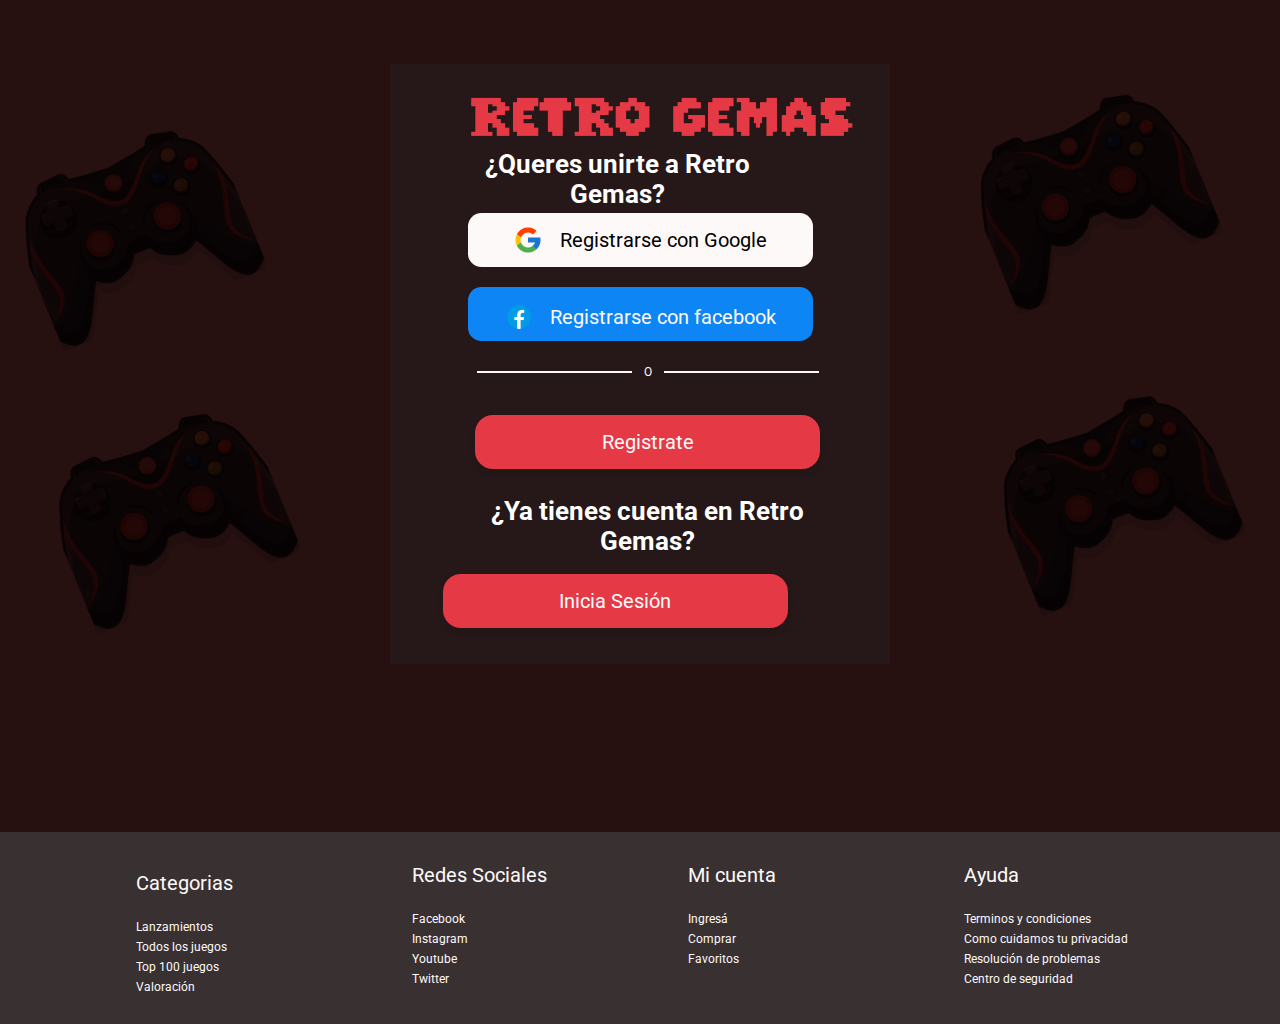
==== TP2/index.html @ 2fa74a76 "old tps to main branch" ====
<!DOCTYPE html>
<html lang="en">
<head>
    <meta charset="UTF-8">
    <meta name="viewport" content="width=device-width, initial-scale=1.0">
    <title>Ingresá</title>
    <link rel="stylesheet" href="css/style.css">
</head>

<body>
    <section class="register">
        <div class="register-container">
            <div class="retrogema-logo">
                <img src="./asset/images/tituloRetrogemas.png" alt="">
            </div>
            <div class="button-register-container">
                <div class="tituloRegister">
                    <div class="login">
                        <h1 class="textoblanco">¿Queres unirte a Retro Gemas?</h1>
                    </div>
                </div>
                <div class="btn-google-face">
                    <div class="btn-google-container">
                        <button type="button"><img src="./asset/icons/google2.png" class="imgIconos"><span
                                class="h4 textonegro"><a href="home.html">Registrarse con Google</a></span></button>
                    </div>
                    <div class="btn-facebook-container">
                        <button type="button"><img src="./asset/icons/facebookIcon2.png" class="imgIconos"><span
                                class="h4 texto"><a href="home.html">Registrarse con facebook</a></span></button>
                    </div>
                </div>
            </div>
            <div class="form-register-container">
                <div class="lineaBtnGoogleFace">
                    <div class="linea2"></div>
                    <p>O</p>
                    <div class="linea2"></div>
                </div>
            </div>

            <div class="form-register-container">
                <div class="login">
                    <div class="btn-registrate-inisesion">
                        <div class="btn-registrate-container">
                            <button type="button"><span class="h4 textonegro"><a
                                        href="registro.html">Registrate</a></span></button>
                        </div>
                        <div class="btn-inisesion-container">
                            <h1 class="textoblanco">¿Ya tienes cuenta en Retro Gemas?</h1>
                            <button type="button"><span class="h4 textonegro"><a href="iniciarSesion.html">Inicia
                                        Sesión</a></span></button>
                        </div>
                    </div>
                </div>
            </div>
        </div>
    </section>

    <footer class="footerhome">
        <div>
            <div class="btnfooter">
                <button type="button">Categorias<img src="imgs/iconos/desplegablehaciaabajo.png"
                        id="footer-btn"></button>
                <ul class="footerulhidden colorblanco">
                    <li>Lanzamientos</li>
                    <li>Todos los juegos</li>
                    <li>Top 100 juegos</li>
                    <li>Valoración</li>
                </ul>
            </div>

        </div>

        <div>
            <button type="button">Redes Sociales <img src="imgs/iconos/desplegablehaciaabajo.png"
                    id="footer-btn"></button>
            <ul class="footerulhidden colorblanco">
                <li>Facebook</li>
                <li>Instagram</li>
                <li>Youtube</li>
                <li>Twitter</li>
            </ul>
        </div>

        <div>
            <button type="button">Mi cuenta <img src="imgs/iconos/desplegablehaciaabajo.png" id="footer-btn"></button>
            <ul class="footerulhidden colorblanco">
                <li>Ingresá</li>
                <li>Comprar</li>
                <li>Favoritos</li>
            </ul>
        </div>

        <div>
            <button type="button">Ayuda <img src="imgs/iconos/desplegablehaciaabajo.png" id="footer-btn"></button>
            <ul class="footerulhidden colorblanco">
                <li>Terminos y condiciones</li>
                <li>Como cuidamos tu privacidad</li>
                <li>Resolución de problemas</li>
                <li>Centro de seguridad</li>
            </ul>
        </div>

    </footer>

    <script src="js/login.js"></script>
</body>
</html>
---- TP2/css/style.css ----
@import url('https://fonts.googleapis.com/css2?family=Poppins:wght@100;400&family=Roboto:wght@100;400&display=swap');

@import url('https://fonts.googleapis.com/css2?family=Poppins:wght@100;400&family=Roboto:wght@100&display=swap');
* {
    box-sizing: border-box;
    padding: 0;
    margin: 0;
    font-family: 'Roboto', sans-serif;
}
body {
    display: flex;
    flex-direction: column;
    width: 100%;  
}
:root {
    /* seccion colores */
    --acento-luz: #E63946;
    --acento: #A12831;
    --acento-oscuro: #271010;
    --prim: #271010;
    --prim-luz1: #261818;
    --prim-luz2: #393131;
    --prim-luz3: #0D85F5;
    --prim-sombra1: #FEF9F9;
    --prim-sombra2:  #374957;
    --prim-sombra3: #746464;
    --blanco: #FEF9F9;
    --blanco-oscuro: #E5F4FF;
    --negro: #23282B;
    --especial: #34D919; 
    --acentonuevo: #6700dd;
    --error: #f50606;
}

/*home*/
button {
    background-color: #E63946;
    display: flex;
    width: 345px;
    height: 54px;
    align-items: center;
    justify-items: center;
}
/* nav responsive */

.primariosombra2{
    background-color: rgba(57, 49, 49, 1);
}

.navhome {
    display: flex;
    justify-content: space-between;
    align-items: center;
    width: 100%;
    height: 3.5em;
}
.logoplaneta {
    width: 80%;
    height: 50%;
}
.hamburguer-menu{
    width: 15%;
}

.hamburguer-menu button{
    margin-left: 1em;
    margin-right: 1em;
    border: 0;
}

#imgburguer {
    width: 1rem;
    height: 1rem;
}
.logoretrogemas{
    width: 80%;
    display: flex;
    align-items: center;
}
.imglogoretrogemas{
    width: 40%;
    display: flex;
    align-items: center;
}

.titulo {
    display: flex;
    align-items: center;
}
.titulo h1{
    margin-left: 0.25em;
    font-size: medium;
}

.iconosnav{
    width: 20%;
    display: flex;
    align-items: center;
    padding-right: 1em;
    padding-left: 0.5em;
}

.buscarnav{
    width: 0%;
    display: flex;
    align-items: center;
    text-align: right;
}

.img-buscar {
    width: 100%;
    display: flex;
    width: 75%;
}

.carritoDesplegado{
    padding: 0.1em;
    width: auto;
    height: auto;
    background-color: var(--prim-sombra3);
    position: absolute;
    
    top: 7.5%;
    display: flex;
    z-index: 3;
    color: var(--negro);

}   

.carritoDesplegado{
    display: none;
}

.carrito button {

    width: 1em;
    height: 1em;
    border: 0;
    justify-content: right;
}


.carrito button img {
    width: 100%;
    
}
.perfil, .carrito{
    width: 50%;
    height: 50%;
    text-align: right;
}

.perfil button{
    width: 1.5em;
    height: 1.5em;
    border-radius: 9em;
    margin-right: 0.8em;
    border: 0;
}
.perfil button img {
    width: 100%;
    border-radius: 50%;
    object-fit:cover;
    display: flex;
    margin-right: 1em;
}

.footerhome{
    display: flex;
    flex-direction: column;
    height: auto;
    background-color: rgba(57, 49, 49, 1);;
    width: auto;
}

.footerhome button {
    text-align: left;
    display: flex;
    align-items: center;
    border: 0;
    width: auto;
    background-color: rgba(57, 49, 49, 1);;
    color: var(--blanco);
    cursor: pointer;
}

/* desplegables footer */
.btnfooter button li{
    font-size: 8px;
    color: var(--blanco);
}
.btnfooter{
    font-size: 8px;
    color: var(--blanco);
}
.footerulhidden {
    display: none;
}
.footerulhidden li a{
    font-size: 8px;
    color: var(--blanco);
    text-decoration: none;
}
.footerhome div ul {
    display: none;
}
.footerhome div ul.show {
    display: block;
    color: var(--blanco);
    font-size: 8px;
    margin-left: 1.5em;
    list-style: none;
}

.footerhome div ul li:hover {
    color: var(--prim);
}

.footerhome div ul li {
    margin-bottom: 0.5em;
    color: var(--blanco);
}




/*cards responsive*/


.tachado {
    text-decoration: line-through;
}

.oferta {
    color: var(--acentonuevo);
}

.btn {
    border-radius: 0.2em;
    justify-content: center;
}
main {
    width:100%;
    height: 100%;
    overflow: hidden; 
    background-color: #261818;
}
.carruselcompleto {
    width: 100%;
    padding: 0.25em;
    height: auto;
    overflow: hidden;
}
.imgcarruselprincipal{
    width: 100%;
    height: 100%;
    position: relative;
}
.carruselscroll {
    width: 100%;
    height: 12em;
}
.imgcardsresponsive {
    margin: 0.25em; 
    width: 5.25em;
    height: 6em;
}
.carrusel {
    display: flex;
    margin-bottom: 1em;
    width: 100%;
    position: relative;
}


.card {
  width: 6em;
  height: 10em;
  margin-left: 1em;
  background-color: #746464;
  box-shadow: 1px 0px 5px var(--prim-sombra3);
  border: 1px solid var(--negro);
  z-index: 1;
  position: relative;
}
.h2 {
    width: auto;
    font-size: 12px;
    margin-left: 1.50em;
    margin-top: 0.50em;
    margin-bottom: 0.50em;
}
.h2 h2 {
    font-size:10px;
}
.h3 {
    font-size: 10px;
}

.precio {
    margin-bottom: 2em;
    margin-right: 0.25em;
}

.otra {
    margin-top: 0;
}

.jugar  {
    width: 2.75em;
}
.jugar img{
    width: 0.75em;
    height: 0.75em;
}

.textobtn {
    font-size: 10px;
}
.añadiralcarro{
    width: 7em;
    margin-top: 0.35em;
}


.añadiralcarro p, .añadiralcarro button {
    margin-left: 0.50em;
    font-size: 8px;
}

.jugar button, .btnañadiralcarro, .btnsacardelcarro {
    border: 0;
    width: 100%;
    background-color: #E63946;
    height: 1.5em; 
}

.sacardelcarro {
    margin-top: 0.7em;
    display: flex;
    align-items: center;
}
.btnsacardelcarro{
    width: 6.8em;
}
.sacardelcarro button{
    font-size: 8px;
}

.hidden {
    display: none;
}
.cardhidden{
    display: none;
}

.jugar button:hover, .añadiralcarro button:hover, .sacardelcarro button:hover {
    background-color: #A12831;
}
/*preguntar*/
.imgincart {
    width: 0.7em;
    height: 0.8em;
    margin: 0 0.25em 0.25em 0.25em;
}

.botoncarrusel {
    width: 2.5em;
    height: 2.5em;
    border-radius: 50%; 
    border: 0;
    position: absolute;
    left: 23.5em;
    bottom: 4.5em;
    z-index: 3;
    box-shadow: 1px 0px 5px var(--prim-sombra3);
}
.botoncarrusel img {
    width: 100%;
    height: 100%;
    border: white;
    border: none;
    margin: 0;
    padding: 0;
    display: inline;
}
.gratis{
    display: flex;
    align-items: center;
    padding: 0.25em;
    color: var(--blanco);
    width: 3em;
    text-align: center;
    height: 1.5em;
    background-color: #374957;
    margin-right: 1em;
}
.gratis p{
    font-size: 8px;
}

.jugargratis {
    display: flex;
    align-items: center;
    justify-content: center;
    margin-top: 0.5em;
}
.jugar p{
   font-size: 8px;
}



/*  Seccion Formulario Registro */
.retrogemas-logo{
    display: flex;
    flex-direction:row;
    size: 20px;
   
}
.retrogemas h1{
    text-align: left;
    color: #E63946;
    font-family: 'SuperPixel';
    src: url("/EntregaFinal/asset/fonts/SuperPixel.ttf") format('ttf');
}
button a {
    text-decoration: none;
    color: var(--blanco);
    font-size: 20px;
}



.btn-google-container img {
    margin-right: 0.5em;
}

.btn-facebook-container img {
    margin-right: 0.5em;
}
.margenregister {
    margin-right: 2.5em;
}


.form-register-container {
    width: 25.65em;
    height: auto;
    display: flex;
    justify-content: center;
    align-items: center;
    flex-direction: column;
    margin-left: 1em;
}

.linea {
    display: inline-block;
    width: 4.06294rem;
    height: 0.0625rem;
    background-color: var(--blanco);
    margin: 1em 0;
}

.registrarse {
    display: inline-block;
    text-align: center;
    font-size: 13px;
    padding-bottom: 0.4em;
    align-items: center;
    text-justify: center;
    
}

.registrarse h1{
    font-style: normal;
    font-weight: normal;
    color: #fff;
    text-justify: center;
   }
.form-register {
    width: 100%;  
    display: flex;
    flex-direction: column;
    align-items: self-start;

}
.form-register label {
    color: var(--blanco);
    width: auto;
    height: 1.3125rem;
}
.lineaingresar {
    display: inline-block;
    width: 6.06294rem;
    height: 0.0625rem;
    background-color: var(--blanco);
    margin: 1em 0;
}

.contraseñaerror {
    margin-top: 0em;
    width: 370px;
    height: 40px;
    border: 1px solid var(--blanco-oscuro);
    border-radius: 0.5rem;
    color: var(--gris);
    outline: 0;
    margin-bottom: 1em;
    padding: 0.7em;
    margin-bottom: 0.8em;
}

.labelflexlogin label {
    margin-bottom: 1em;
}


.errorred {
    color: var(--error);
}


.errorinput {
    border: 1px solid var(--error);
}
.diverrorvisible {
    text-align: center;
    margin-top: 2em;
    height: 1em;
    width: 100%;
    color: var(--error);
}

.diverrorcontra {
    display: none;
}
.diverrorcontravis {
    color: var(--error);
    width: 100%;
    height: 2em;
}

.diverrorcontraflex{
    display: flex;
    align-items: center;
    color: var(--error);
    width: 30em;
    height: 2em;
    font-size: 13px;
}

.labelflex {
    display: flex;
    justify-content: space-between;
    align-items: center;
    width: 100%;
}

.labelflex label {
    width: 100%;
    height: auto;
    font-size: 10px;
}
.labelflex label span {
    width: 10em;
}

.tickvisible {
    display: block;
    width: 1.5em;
   height: 100%;
}
.icoformerrorvis {
    width: 1em;
    height: 1em;
    display: block;
    margin-right: 2em;
}
/* iniciar sesion */

.btn-inisesion-container button a{
color: 000;
}

.btn-registrarse-container{
    margin-left: 3em;
    justify-content: center;
    align-items: center;
    display: flex;
    width: 270px;
    height:54px;
    background-color: var(--acento-luz);
    border-radius: 0.5em;
}

.btn-captcha-container button {
    background-color:white;
    margin-left: 3em;
}

.colorblanco {
    color: var(--blanco);
}
a.colorblanco{
    text-decoration:underline;
}

.btn-registrarse-container button {
    width: 9.9375rem;
    height: 2.8125rem;
    background-color: var(--acento-luz);
    border: 0;
}


.h4 {
    font-size: 10px;
}
.textonegro{
    color: var(--negro);
}

.fb-login-button {
    padding: 2px;
}

.linea-btns-google-face{
    width: 25.875rem;
    height: 0.0625rem;
    background-color: var(--blanco);
   
}

.tienesCuenta {
    width: 100%;
    text-align: center;
}

.tienesCuenta h2, span {
    color: var(--blanco);
    font-family: Roboto;
    font-size: 1.12544rem;
    font-style: normal;
    font-weight: 400;
    line-height: normal;
}

.tienesCuenta span {
    margin-left: 0.4em;
}

.tienesCuenta span a {
    color: var(--prim);
}

.linea3 {
    margin-top: 1em;
    margin-bottom: 1em;
    width: 100%;
    height: 0.0625em;
    background-color: var(--blanco);
}



/* Seccion Juego */

.main-game-container {
    width: 100%;
    height: auto;
    background-color: #271010;  /* Variable: acento v3*/
    background-size: cover;
    display: flex;
    justify-content:space-between;
}

.sub-container {
    width: 99%;
    height: auto;
    background-size: cover;
    display: flex;
    justify-content: center;
    background-color: #271010;  /* Variable: acento v3*/
}

.sub-sub-container {
    width: 95%;
}


.broadcrum {
    display: flex;
    margin-bottom: 0.5em;
    align-items: left;
    flex-direction: column;

}

.broadLink {
    color: var(--blanco);
    text-decoration: none;
}

.broadLink:hover {
    color: var(--prim-luz2);
    cursor: pointer;

}

.TextosBroadcrum {
    display: flex;
    flex-direction: column;
    text-align: left;
    padding-top: 10px;
    padding-bottom: 10px;
    
}

.logoH1 {
    display: flex;
    align-items: center;
}

.TextosBroadcrum h1 {
    font-family: Roboto;
    font-size: 2em;
    font-style: normal;
    font-weight: 400;
    line-height: normal;
    margin-left: 0.25em;
}

.TextosBroadcrum h3 {
    font-family: Roboto;
    font-size: 0.9rem;
    font-style: bold;
    font-weight: 500;
    line-height: normal;
}

.TextosBroadcrum p {
    font-family: Roboto;
    font-size: 0.9rem;
    font-style: bold;
    font-weight: 500;
    line-height: normal;
}

.LogoBroadcrum img {
    margin-left: 10px;
    margin-top: 10px;
    margin-right: 10px;
    width: 4rem;
    height: 4rem;
    border: 1px solid white;
}

.linegameone {
    height: 0.04em;
    background-color: var(--blanco);
}

.game-container {
    margin-top: 0.7em;
    position: relative;
    display: flex;
    justify-content: space-between;
}

li:hover {
    color: var(--prim);
}

.cerrarSesion {
    color: var(--prim);
}

.juegoColocado {
    width: 60%;
    height: 350px;
    display: flex;
    padding-bottom: 10px;
}
.publicidad{
    width: 30%;
    height: 350px;
    display: flex;
    padding-bottom: 10px;
}

.publicidad-img{
    width: 100%;
    height: 100%;
    object-fit: fill;
}

.game-container img {
    width: 100%;
    height: 100%;
    object-fit: fill;
}

.info-game {
    margin-top: 10px;
    height: auto;
    display: flex;
    justify-content: left;
    margin-bottom: 2em;
    width: 100%;
    background-color: #271010;
}

.deQueTrata {
    text-align: left;
    width: 95%;
}

.descripcion {
    padding-top: 10px;
}

.descripcion ol {
    list-style-position: inside;
    display: inline-block;
    width: 100%;
    font-size: 12px;
    font-style: normal;
    font-weight: 400;
    line-height: normal;
    text-align: left;
    color: white;
}

.deQueTrata h3 {
    font-family: Roboto;
    font-size: 8px;
    font-style: normal;
    line-height: normal;
    color: white;
}

.deQueTrata .imgsGame {
    display: flex;
    margin-top: 10px;
    width: 100%;
    justify-content: space-between;

}






.MomentosIncreibles {
    display: flex;
    flex-direction: column;
    width: 100%;
    align-items: center;
    padding-left: 10%;
}

.videos {
    width: 100%;
    margin-top: 20px;
    display: flex;
    justify-content: space-between;
}

.videos video {
    width: 45%;
    height: 10em;
    object-fit:cover;
}

.imgsGame {
    width: 100%;
    margin-top: 1em;
    display: flex;
    justify-content: space-between;
}

.imgsGame img {
    width: 45%;
    height: 10em;
    object-fit: fill;
}

.imgsRedes {
    width: 100%;
    margin-top: 1em;
    display: flex;
}

.imgsRedes img {
    width: 30%;
    height: 3em;   
}

.links {
    font-size: 1.6em;
    font-style: normal;
    font-weight: 400;
    line-height: normal;
    color: var(--blanco);
    list-style: none;
    text-align: left;
   
}

.listaLinks {
    width: 100%;
}
.listaLinks li a {
    font-size: 12px;
    text-decoration: none;
    color: var(--blanco);
}


.community-section {
    height: 65em;
}

.lineacomentarios {
    width: 100%;
    height: 0.2em;
    background-color: var(--blanco);
}

.ult-coment-titulo {
    width: 100%;
    display: flex;
    justify-content:left;
}

.ult-coment-titulo h2 {
    font-size: 1.6em;
    font-style: normal;
    font-weight: 400;
    line-height: normal;
    color: var(--blanco);
    
}

.tituloComentarios {
    display: flex;
    width: auto;
    justify-content: space-between;
    align-items: center;
    padding-top: 4%;
}

.dejaTuComentario {
    display: flex;
    justify-content:space-between;
    margin-top: 2.5em;
    width: 100%;
}

.tituloLogoInput {
    display: flex;
    flex-direction: column;
    color: var(--blanco);

}

.tituloLogoAstronauta {
    display: flex;
    justify-content: center;
    height: 3em;
    align-items: center;
    margin-top: 1em;
}

.tituloLogoAstronauta h2 {
    font-size: 1.625em;
    padding-left: 0.2em;
    font-style: normal;
    font-weight: 400;
    line-height: normal;
}


.tituloLogoAstronauta img {
    width: 1.96581rem;
    height: 2rem;
    
}

.ponerReseña {
    
    width: 50%;
    display: flex;
    flex-direction: column;
    height: auto;
    margin-bottom: 2em;
}

.inputReseña {
    margin-top: 0.5em;
    display: flex;
    flex-direction: column;
}

.inputReseña input {
    width: 100%;
    height: 13.5em;
    background-color: var(--prim-sombra3);
    border-radius: 0.3125rem;
    border: var(--blanco) solid 0.075em;
}

.calificarJuego {
    display: flex;
    margin-top: 0.5em;
    justify-content: left;
    align-items: center;
}

.calificarJuego p {
    font-size: 1.625em;
    margin-right: 0.5em;
}

.estrellas {
    width: 9.70063rem;
    height: 1.48313rem;
    display: flex;
    align-items: flex-end;
}

.estrellas img {
    width: 1.48288rem;
    height: 1.5rem;
    margin-right: 0.4em;
}

.btn-comment {
    display: flex;
    justify-content:right;
    margin-top: 0.5em;
    margin-bottom: 2.1em;
    padding-right: 2%;
}

.btn-comment button {
    width: 7.33481rem;
    height: 2.8125rem;
    border-radius: 0.375em;
    background-color: rgba(116, 100, 100, 1);
    color: var(--blanco, #F5FBFF);
    text-align: center;
    font-family: Roboto;
    font-size: 1rem;
    font-style: normal;
    font-weight: 400;
    line-height: normal;
    letter-spacing: 0.03rem;
    border: 0;
}

.reseñas {
    display: flex;
    flex-direction: column;
    width: 100%;
    align-items: center;
}

.reseña {
    width: 100%;
    height: 8.89863rem;
    background-color: rgba(116, 100, 100, 1);
    margin-top: 1em;
    display: flex;
    flex-direction: column;
    border-radius: 0.5em;
    color: var(--blanco);
    border: var(--blanco) solid 0.2em;
}

.inputReseña {
    width: 100%;
    height: 12rem;
    background-color: rgba(57, 49, 49, 1);
    margin-top: 1em;
    display: flex;
    flex-direction: column;
    border-radius: 0.5em;
    color: var(--blanco);
    border: var(--blanco) solid 0.2em;
}

.reseñaInterna {
    display: flex;
    justify-content: space-between;
}

.imgUser {
    width: 20%;
    padding-left: 2%;
    padding-top: 2%;
    padding-right: 2%;
    display: flex;
}

.textoReseña {
    width: 80%;
    display: flex;
    flex-direction: column;
    padding-right: 2%;

}

.imgUser img {
    width: 6em;
    height: 6em;
    border-radius: 50%;
    
    object-fit:cover;
    border: var(--blanco) solid 0.2em;
}

.cj1Reseña {
    width: 100%;
    display: flex;
    justify-content: space-between;
    align-items: center;
    margin-top: 1em;
}

.cj1Reseña img {
    width: 2.93394em;
    height: 2.5em;
    
    
} 

.username {
    font-family: Roboto;
    font-style: normal;
    font-weight: 700;
    line-height: normal;
    color: white;

}

.fecha {
     font-family: Roboto;
    font-size: 1.42106rem;
    font-style: normal;
    font-weight: 400;
    line-height: normal;
    letter-spacing: 0.04263rem;
}

.estrReseña {
    width: 9.70063em;
    height: 1.5em;
}

.estrReseña img {
    width: 9.70063rem;
    height: 1.5rem;
}

.cj2Reseña {
    margin-top: 1em;
    width: 100%;
    height: 3.52238rem;
    font-family: Roboto;
    font-size: 1rem;
    font-style: normal;
    font-weight: 400;
    line-height: normal;
    text-align: left;
    display: flex;
    justify-content: center;
}

.cj2Reseña p {
    width: 38em;
}

.inputReseña .cj2Reseña p {
    background-color: rgba(116, 100, 100, 1);
    border-radius: 0.5em;
    padding: 2%;
}


/* Menus compartir y ayuda desplegables */

.btn-help button {
    background: #141515;
    border: 0;
    color: var(--acento-luz);
    cursor: pointer;
    width: 100%;
    height: 100%;
    border-radius: 0.377em;
    z-index: 200;
    border: 1px solid var(--acento-luz);
}

.btn-help button.show {
    width: 3.3125rem;
    height: 1.1875rem;
    margin-right: 2.5em;
    margin-top: 2em;
    font-size: medium;
}

.btn-help {
    position: absolute;
    width: 6.375rem;
    height: 2.1875rem;
    border: 0.12em solid var(--acento-luz);
    border-radius: 0.377em;
    background: #141515;
    display: flex;
    align-items: center;
    justify-content: center;
}

/* boton jugar desplegado */

.btn-jugar-desplegado {
    display: none;
}

.btn-jugar-desplegado.show {
    position: absolute;
    width: 25.5em;
    height: 3.75em;
    border: 0.12em solid var(--acento-luz);
    border-radius: 0.377em;
    background: #141515;
    display: flex;
    align-items: center;
    justify-content: center;
    z-index: 3;
    top: 0em;
    color: var(--blanco);
}

.btn-jugar-desplegado.show p:first-child {
    margin-top: 0.5em;
}

.btn-jugar-desplegado.show p {
    width: 100%;
    margin-bottom: 0.5em;
    margin-right: 2em;
    font-size: medium;
}

.imgsHelp {
    margin-right: 1em;
    margin-left: 3.5em;
    display: flex;
    justify-content: center;
    flex-direction: column;
}

.mouse {
    width: 2.1875em;
    height: 2em;
    margin-left: 0.3em;
}

.mouse img {
    width: 100%;
}

.flechas {
    width: 1.5rem;
    height: 1.625rem;
    display: flex;
}

.flechas img {
    width: 100%;
}


/* boton comparti desplegable */


.btn-comp.show {
    font-size: 1.25rem;
    width: 2.375rem;
    height: 0.1875rem;
    margin-top: 0.7em;
    margin-left: 3em;
}

.btn-compartir {
    position: absolute;
    width: 6.375rem;
    height: 2.1875rem;
    text-align: left;
    margin-left: 88.3%;
}


.btn-compartir button {
    width: 6.375rem;
    height: 2.1875rem;
    border-radius: 0.377em;
    background-color: var(--prim-sombra3);
    color: var(--blanco);
    text-align: center;
    display: flex;
    justify-content: center;
    align-items: center;
    border: 0;
    margin-left: 2em;
    position: absolute;
    z-index: 200;
}

.btn-compartir button div {
    width: 10.65138em;
    height: 4.6875em;
    display: flex;
    justify-content: space-between;
    align-items: center;
    padding: 0 1em;
}

.btn-compartir button img {
    width: 1em;
    height: 1em;
    display: flex;
    margin-right: 0.25em;
}

.btn-compartir button div p { 
    padding-left: 0.2em;
    font-family: Roboto;
    font-size: 1em;
    font-style: normal;
    font-weight: 400;
    line-height: normal;
} 


/* desplegado compartir */

.btn-compartir-desplegado {
    position: absolute;
    width: 28.6875rem;
    height: 5.5rem;
    background-color: var(--prim-sombra3);
    margin-left: 58%;
    display: none;
    align-items: center;
    justify-content: space-evenly;
    border-radius: 0.377em;
}

.btn-compartir-desplegado.show {
    display: flex;
}


.btn-compartir-desplegado button {
    display: flex;
    width: 6.3125rem;
    height: 2.75rem;
    justify-content: space-evenly;
    align-items: center;
    border: 0;
    border-radius: 1.1875rem;
    margin-top: 2em;
}

.btn-compartir-desplegado button img {
    width: 1.1875rem;
    height: 1.07319rem;
}


.wsp {
    background-color: var(--acento-luz);
    color: var(--blanco);
}

.google {
    background-color: var(--blanco);
}

.gmail {
    background-color: #000;
    color: var(--blanco);
}

.facebook {
    background-color: var(--prim);
    color: var(--blanco);
}

/* loader */

.all {
    visibility: hidden;
}

.all.show {
    visibility: visible;
}

#percentage {
    display: flex;
    color: var(--blanco);
    font-size: 24px;
    margin-top: 10px;
    justify-content: center;
}

.loader {
    position: fixed;
    top: 0;
    left: 0;
    width: 100%;
    height: 100%;
    display: flex;
    flex-direction: column;
    justify-content: center;
    align-items: center;
    background-color: #271010; /* Asegúrate de que el color cubra toda la pantalla */
    transition: visibility 5s;
    z-index: 1000; /* Asegura que esté encima de otros elementos */
}

.loader-hidden {
    visibility: hidden;
}

.progress-bar-container {
    position: relative;
    width: 500px;
    height: 40px;
    background-color: var(--acento);
    overflow: hidden;
    margin-top: 1em;
}

.progress-bar {
    width: 0; /* Comienza desde 0% */
    height: 100%;
    background-color: var(--acento-luz);
    transition: width 0.1s ease;
    transform-origin: left; /* Asegura que la animación comience desde la izquierda */
}

/* DESPLEGABLES */

/* PERFIL */

.perfilDesplegado, .carritoDesplegado, .hamburguer-menu-desplegado {
    display: none;
}

.perfilDesplegado.show, .carritoDesplegado.show, .hamburguer-menu-desplegado.show {
      padding: 0.1em;
      width: auto;
      height: auto;
      background-color: rgba(57, 49, 49, 1);
      position: absolute;
      top: 3.5rem;
      display: flex;
      z-index: 3;
      color: var(--blanco);
}

.perfilDesplegado.show {
    right: 0;
} 


.carritoDesplegado.show {

    /* left: 15.8em; */
    right: 8%;
} 


.hamburguer-menu-desplegado.show {
    left: 0;
}



.perfilDesplegado.show ul, .carritoDesplegado.show ul, .hamburguer-menu-desplegado.show ul {
    font-size: 8px;
    padding-top: 0.6em;
    padding-bottom: 0.6em;
    padding-left: 0.5em;
    list-style: none;
}

.perfilDesplegado.show li, .carritoDesplegado.show li , .hamburguer-menu-desplegado.show li {
    text-decoration: none;
    color: var(--blanco);
    padding-top: 0.6em;
    padding-bottom: 0.6em;
}
.perfilDesplegado.show li a {
    text-decoration: none;
    color: var(--blanco);
}


.perfilDesplegado.show ul a:hover, .carritoDesplegado.show ul a:hover, .hamburguer-menu-desplegado.show ul a:hover {
    text-decoration: none;
    color: var(--prim);
}















/* Scroll carrusel */

.trespuntitos {
    display: flex;
    z-index: 6;
    position: absolute;
    top: 13.5em; 
    left: 8.5em;
}

.trespuntitos div{
    border-radius: 5em;
    width: 0.7em;
    height: 0.7em;
    margin: 0.5em;
    background-color: var(--blanco-oscuro);
    opacity: 0.9;
}
.trespuntitos div:first-child{
    background-color: #ff4500;
}

/* galeria */

.galeria {
    display: flex;
    width: 100%;
    height: 430px;
}

.galeria img {
    width: 0;
    flex-grow: 1;
    object-fit: cover;
    opacity: .8;
    transition: .5 ease;
}

.galeria img:hover {
    cursor: crosshair;
    width: 25%;
    opacity: 1;
    filter: contrast(120%);

}


/* Hovers botones*/

/* Hovers botones*/

/* primer-hover-boton */
.primer-hover-boton {
    /* color de fuente */
   border-radius: 3px; /* redondear bordes */
   position: relative;
   z-index: 1;
   overflow: hidden;
   display: flex;
   justify-content: center;
   align-items: center;
 }
 .primer-hover-boton:hover {
   color: #fff;/* color de fuente hover */
 }
 .primer-hover-boton::after {
   content: "";
   background: rgba(161, 40, 49, 1); /* color de fondo hover */
   position: absolute;
   z-index: -1;
   padding: 16px 20px;
   display: block;
   left: -20%;
   right: -20%;
   top: 0;
   bottom: 0;
   transform: skewX(45deg) scale(0, 1);
   transition: all 0.3s ease;
 }
 .primer-hover-boton:hover::after {
   transition: all 0.3s ease-out;
   transform: skewX(45deg) scale(1, 1);
 }

/* segundo hover boton*/

.segundo-hover-boton {
/* color de fondo */
   padding: 16px 20px;
   border-radius: 3px; /* redondear bordes */
   position: relative;
   z-index: 1;
   overflow: hidden;
   display: flex;
   align-items: center;
   justify-content: center;
}

.segundo-hover-boton:hover {
   color: #fff; /* color de fuente hover */
}

.segundo-hover-boton::after {
   content: "";
   background: rgba(161, 40, 49, 1); /* color de fondo hover */
   position: absolute;
   z-index: -1;
   padding: 16px 20px;
   display: block;
   top: 0;
   bottom: 0;
   left: -100%;
   right: 100%;
   transition: all 0.35s;
}

.segundo-hover-boton:hover::after {
   left: 0;
   right: 0;
   top: 0;
   bottom: 0;
   transition: all 0.35s;
}


/* tercer hover boton */

.tercer-hover-boton {
     /* color de fondo */
    border-radius: 3px; /* redondear bordes */
    position: relative;
    z-index: 1;
    overflow: hidden;
    display: flex;
    justify-content: center;
    align-items: center;
  
}

.tercer-hover-boton::before, .tercer-hover-boton::after  {
    content: "";
    z-index: -1;
    position: absolute;
    width: 50%;
    height: 100%;
    top: 0;
    left: -50%;
    background: var(--acento-luz); /* color de fondo hover */
    transition: all 0.3s ease-in-out;
}

.tercer-hover-boton::after {
    left: 100%;
}

.tercer-hover-boton:hover {
    color: #fff; /* color de fuente hover */
}

.tercer-hover-boton:hover::before {
    left: 0;
}

.tercer-hover-boton:hover::after {
    left: 50%;
}

/* cuarto hover boton */

.cuarto-hover-boton {
    border-radius: 3px; /* redondear bordes */
    position: relative;
    z-index: 1;
    overflow: hidden;
    display: flex;
    justify-content: center;
    align-items: center;
    font-size: 8px;
}

.cuarto-hover-boton:hover {
    color: #fff;/* color de fuente hover */
}
.cuarto-hover-boton::after {
    content: "";
    background: var(--acento-luz); /* color de fondo hover */
    position: absolute;
    z-index: -1;
    display: block;
    left: 0;
    right: 0;
    top: 0;
    bottom: 0;
    transform: scale(0, 0) rotate(-180deg);
    transition: all 0.3s ease;
  }
  .cuarto-hover-boton:hover::after {
    transition: all 0.3s ease-out;
    transform: scale(1, 1) rotate(0deg);
  }


  /* carrusel */

  .container-carousel {
    position: relative;
    width: 100%;
    height: 15em;
    background-color:#261818;
    box-shadow: 0 8px 32px 0 rgba(0, 0, 0, 0.66);
    overflow: hidden;
}

.carruseles {
    width: 1000%;
    height: 100%;
    display: flex;
}

.slider-section {
    width: calc(100%/4);
    height: 100%;
}

.slider-section img {
    width: 25em;
    height: 15em;
    object-fit: cover;
}

.btn-left,
.btn-right {
    display: flex;
    position: absolute;
    top: 50%;
    font-size: 1.5rem;
    background-color: transparent;
    border-radius: 50%;
    padding: 5px;
    font-weight: 600;
    cursor: pointer;
    color: #A12831;
    transform: translate(0,-50%);
    transition: .5s ease;
    user-select: none;
}


.btn-left img {
    width: 1em;
    height: 1em;
    border-radius: 50%;
}

.btn-right img {
    width: 1em;
    height: 1em;
    border-radius: 50%;
}

.btn-left {
    left: 0.1em;
}

.btn-right {
    right: 0.1em;
}

/* carrusel cards celular*/

.card h3 {
    margin-left: 0.50em;
    height: auto;
}
.jugar a {
   font-size: 8px;
}

.carruselprincipal {
    display: flex;
    width: 200%;
    height: auto;
    flex-wrap: nowrap;
    overflow: hidden; 
    margin-top: 0em;
    margin-bottom: 1em;
}

.h2 {
    margin-top: 1em;
}

.cincocards {
    display: flex;
    width: 100%;
    transition: transform 0.5s ease; /*agrega una transicion suave*/
}

.btn-left-cards {
    position: absolute;
    z-index: 100;
    left: 0em;
    width: 1em;
    height: 1em;
}

.btn-right-cards{
    position: absolute;
    z-index: 100;
    right: 1em;
    width: 1em;
    height: 1em;
}


.btn-left-cards img {
    width: 100%;
    border-radius: 50%;
}

.btn-right-cards img{
   width: 100%;
   border-radius: 50%;
}


/* botones posicion */


.primero {
    top: 25em;
}

.segundo {
    top: 38em;
}

.tercero {
    top: 50.5em;
}

.cuarto {
    top: 63em;
} 


/* clases animaciones botones izq der carrusel cards */

.transformacion-izquierda {
    transform: translateX(0%) skew(-5deg);
    transition: transform 0.5s ease;
}
  
.transformacion-derecha {
    transform: translateX(-100%) skew(5deg);
    transition: transform 0.5s ease;
}
  
  .transformacion-reset {
    transform: translateX(0%) skewX(0deg);
    transition: transform 0.5s ease;
  }

  .transformacion-reset-dos {
    transform: translateX(-100%) skewX(0deg);
    transition: transform 0.5s ease;
  }


@media only screen and (min-width: 1024px) {
    
/* carrusel cards */

.card h3 {
    margin-left: 1em;
    height: auto;
}

.carruselprincipal {
    display: flex;
    width: 200%;
    height: auto;
    flex-wrap: nowrap;
    overflow: hidden; 
    margin-top: 1em;
    margin-bottom: 1.6em;
}
.cincocards {
    display: flex;
    width: 100%;
    transition: transform 0.5s ease; /*agrega una transicion suave*/
}

.btn-left-cards {
    position: absolute;
    z-index: 100;
    left: 0em;
    width: 5em;
    height: 5em;
}

.btn-right-cards{
    position: absolute;
    z-index: 100;
    right: 1em;
    width: 5em;
    height: 5em;
}


.btn-left-cards img {
    width: 100%;
}

.btn-right-cards img{
   width: 100%;
}


/* botones posicion */


.primero {
    top: 40em;
}

.segundo {
    top: 66em;
}

.tercero {
    top: 92em;
}

.cuarto {
    top: 118em;
} 


/* clases animaciones botones izq der carrusel cards */

.transformacion-izquierda {
    transform: translateX(0%) skew(-5deg);
    transition: transform 1s ease;
  }
  
  .transformacion-derecha {
    transform: translateX(-100%) skew(5deg);
    transition: transform 1s ease;
  }
  
  .transformacion-reset {
    transform: translateX(0%) skewX(0deg);
    transition: transform 1s ease;
  }

  .transformacion-reset-dos {
    transform: translateX(-100%) skewX(0deg);
    transition: transform 1s ease;
  }










/* carrusel tres imagnees */
  .container-carousel {
    position: relative;
    width: auto;
    height: 20em;
    background-color: #261818;
    box-shadow: 0 0.5em 2em 0 rgba(0, 0, 0, 0.66);
    overflow: hidden;
  
}

label {
    color: var(--blanco);
}
.slider-section  {
    width: calc(100%/4);
    height: 100%;
}

.slider-section img {
    width: 50%;
    height: 30em;
    object-fit: cover;
}

.btn-left {
    left: 0.3em;
}

.btn-right {
    right: 0.3em;
}

.btn-left img {
    width: 3em;
    height: 3em;
}

.btn-right img {
    width: 3em;
    height: 3em;
}

/* main */

.main {
    height: 100%;
    width: 100%;
    background-color: #271010;
    background-size: cover;
    overflow: hidden; 

}
.carrusel {
    display: flex;
    margin-bottom: 1em;
    width: auto;
    position: relative;
}
.botoncarrusel {
    width: 5em;
    height: 5em;
    border-radius: 50%; 
    border: 0;
    position: absolute;
    left: 95.5em;
    bottom: 7em;
    z-index: 3;
    box-shadow: 1px 0px 5px var(--prim-sombra3);
}
.botoncarrusel img {
    width: 100%;
    height: 100%;
    border: white;
    border: none;
    margin: 0;
    padding: 0;
    display: inline;
}
.slider {
    width: 34em;
    height: 20em;
    aspect-ratio: 16/ 16;
    object-fit: fill;
}

.slider img {
    width: 100%;
}
.carruseles{
    height: 100%;
    display: flex;
}

/* menus desplegados desktop */
.perfilDesplegado.show {
    width: 10em;
    height: 16em;
    position: absolute;
    top:  4.8125rem;
    /* left: 21.7em; */
    display: flex;
    padding: 0.5em 0.5em 2.5em 1.5em;
    text-align: left;
    align-items: center;
    opacity: 0.9;
    justify-content: center;
    z-index: 3;
} 

.perfilDesplegado.show ul li {
    font-size: 16px;
    font-style: normal;
    font-weight: 400;
    line-height: normal;
    padding-top: 0.8em;
    padding-bottom: 0.8em;
    text-align: left;
    
}

.perfilDesplegado.show ul li:first-child {
    margin-top: 20%;
    
}

.carritoDesplegado.show {
    opacity: 0.9;
    width: 8.5rem;
    height: 7rem;
    position: absolute;
    top:  4.8125rem;
    /* right: 10%; */
    right: 8%;
    display: flex;
    font-size: medium;
    padding: 0.5em 0.5em 0.5em 0.8em;
    align-items: center;
    text-align: left;
    z-index: 3;
} 

.carritoDesplegado.show ul li {
    font-size: 16px;
    font-style: normal;
    font-weight: 400;
    line-height: normal;
    padding-top: 0.8em;
    padding-bottom: 0.8em;
    text-align: left;
}

.hamburguer-menu-desplegado.show {

    width: 7em;
    height: 15em;
    background-color: rgba(57, 49, 49, 1);
    position: absolute;
    top:  4.8125rem;
    left: 0;
    display: flex;
    justify-content:left;
    align-items: center;
    z-index: 3;
}

.hamburguer-menu-desplegado.show ul li {
    font-size: 16px;
    font-style: normal;
    font-weight: 400;
    line-height: normal;
    padding-top: 0.8em;
    padding-bottom: 0.8em;
    text-align: left;
}

header ul {
    list-style: none;
    color: var(--blanco);
}

header ul a {
    text-decoration: none;
    color: var(--blanco);
}

button {
    cursor: pointer;
}

/* nav responsive */

.primariosombra2{
    background-color: rgba(57, 49, 49, 1);
}

.navhome {
    display: flex;
    justify-content: space-between;
    align-items: center;
    width: 100%;
    height: 4.8125rem;

}
.logoplaneta {
    width: 18em;
    height: 2em;
}


.hamburguer-menu button{
    width: 2.5rem;
    height: 2.5rem;
    margin-left: 1.5em;
    border: 0;
}
.logoretrogemas{
    width: 40%;
    display: flex;
    justify-content: left;
    align-items: center;
}

.buscarnav{
    width: 30%;
    display: flex;
    align-items: center;
}

.img-buscar {
    width: 100%;
    display: flex;
    width: 75%;
      
}

.titulo {
    display: flex;
    align-items: center;
    height: 4.6em;
}

.titulo h1 {
   font-size: 2em;
}




.iconosnav{
    width: 20%;
    display: flex;
    align-items: center;
    justify-content: flex-end;
}

.carrito {
    width: auto;
}

.carrito button {
   width: 1.96938rem;
    height: 1.875rem;
    border: 0;
}
.carrito button img {
    width: 100%;
}

#imgburguer {
    width: 3em;
    height: 3em;
}

.perfil button{
    width: 4rem;
    height: 3.6875rem;
    border-radius: 9em;
    margin-left: 3.5em; /* mover carrito */
    margin-right: 0.5em;
    border: 0;
}
.perfil button img {
    width: 70%;
}
/*footer responsive*/

.footerhome{
    display: flex;
    flex-direction: row;
    height: 12em;
}

.footerhome button {
    display: flex;
    align-items: center;
    border: 0;
    width: 7em;
    margin-left: 0;
    color: var(--blanco);
    cursor: pointer;
    font-size: 1.25rem;
    font-style: normal;
    font-weight: 400;
    line-height: normal;
    cursor: default;
    margin-bottom: 0.5em;
}

.footerhome button img {
    display: none;
}

.footerhome .footerulhidden {
    display: flex;
}

.footerhome {
    width: 100%;
    justify-content: space-evenly;
}

.footerulhidden {
    flex-direction: column;
    list-style: none;
    text-align: left;
}

.footerhome div {
    text-align: left;
    margin-top: 1em;
}


.footerhome ul li {
    font-family: Roboto;
    font-size: 0.75rem;
    font-style: normal;
    font-weight: 400;
    line-height: normal;
    margin-bottom: 0.5em;
}
.footerhome ul {
    margin-right: 1em;
}
.diverror {
    background-color: red;
}
.footerhome div ul.show {
   margin: 0;
}


/*cards desktop*/

.cardhidden{
    display: block;
}

.carruselscroll {
    width: 100%;
    height: 16em;
}

.carruselcompleto {
    width: 100%;
    height: auto;
}
.card {
    /*width 15em*/
    width: 15em;
    height: 21em;
    margin-left: 1.5em;
    background-color:#746464;
    box-shadow: 1px 0px 5px var(--prim-sombra3);
    border: 1px solid var(--negro);
    z-index: 1;
    position: relative;
}
.carrusel h3 {
    width: auto;
    margin-left: 1em;
}

.gratis p {
    text-align: center;
    padding-left: 0.2em;
}

.gratis p, .jugar button, .btnañadiralcarro, .sacardelcarro button {
    font-size: large;
}

.jugargratis {
    display: flex;
    align-items: center;
    justify-content: center;
    margin-top: 0.1em;
}


.jugar button, .btnañadiralcarro, .btnsacardelcarro {
    border: 0;
    width: 100%;
    background-color: #E63946;
    height: 3em; 
}



.gratis , .jugar{
    margin-top: 0.5em;
    text-align: center;
    width: 6em;
    height: 3em;
}
.gratis{
    margin-bottom: 1.5em;
    margin-right: 5em;
}
.jugar{
    margin-bottom: 0.25em;

}
.jugar button img {
    margin-right: 0.25em;
}

.jugar button {
    height: 2em;
}


.imgcardsresponsive {
    margin: 1em; 
    width: 13em;
    height: 13em;
}

.precio {
    display: flex;
    align-items: flex-start;
    width: 13.5em;
    margin-top: 0.7em;
    margin-left: 0.5em;
    justify-content: left;
}

.ofertaprecio {
    display: flex;
    flex-direction: column;
}
.precio button {
    width: 100%;
    height: 2em;
}

.precio div {
    display: flex;
    align-items: center;
}

.h3 {
    font-size: 1em;
}



.sacardelcarro{
    padding: 0.7em;
    margin-top: 0;
    display: flex;
    flex-direction: row;
    justify-content: space-between;
    align-items: center;
}
.sacardelcarro button {
    height: 2em;
}

.imgincart{
    width: 1.9em;
    height: 2em;
}
.h2 {
    margin-left: 1em;
    font-size: 22px;
}
}

.registroexitoso{
    background-color: var(--acento-luz);
    width: 25em;
    height: 2.5em;
    text-align: center;
    border-radius: 2em;
    color: #000;
   
}

.pulse{
  animation: pulse 1.5s;
  box-shadow: 0 0 0 2em transparent;
}

@keyframes pulse {
  0% { box-shadow: 0 0 0 0 var(--acento-luz); }

}


.añadiralcarro button{
    margin-top: 0em;
    padding: 0 0.2em;
    width: auto;
}

.btnsacardelcarro{
    width: auto;
    margin-left: 0em;
    padding: 0 0.2em;
}


.btnanadiralineado{
    margin-bottom: 1em;
}

/*ale*/
.mySlides {
    display: none;
    overflow: hidden;
    margin-top: 44px;
    height: 400px;
}

.mySlides img {
    vertical-align: middle;
    width: 1250px;
    height: 300px;
    background-size: cover;
    object-fit: cover;
    filter: blur(3px);
    border-radius: 10px;
    height: 400px;
}

/* Slideshow container */
.slideshow-container {
  max-width: 95%;
  height: 400px;
  position: relative;
  margin: auto;
}

/* Next & previous buttons */
.prev, .next {
  cursor: pointer;
  position: absolute;
  top: 50%;
  width: auto;
  padding: 16px;
  margin-top: -22px;
  color: white;
  font-weight: bold;
  font-size: 18px;
  transition: 0.6s ease;
  border-radius: 0 3px 3px 0;
  user-select: none;
}

/* Position the "next button" to the right */
.next {
  right: 0;
  border-radius: 3px 0 0 3px;
}

/* On hover, add a black background color with a little bit see-through */
.prev:hover, .next:hover {
  background-color: rgba(0,0,0,0.8);
}

/* Caption text */
.text {
  color: #f2f2f2;
  font-size: 15px;
  padding: 8px 12px;
  position: absolute;
  bottom: 8px;
  width: 100%;
  text-align: center;
}

/* Number text (1/3 etc) */
.numbertext {
  color: #f2f2f2;
  font-size: 12px;
  padding: 8px 12px;
  position: absolute;
  top: 0;
}

/* The dots/bullets/indicators */
.dot {
  cursor: pointer;
  height: 6px;
  width: 6px;
  margin: 0 2px;
  background-color: #A12831;
  border-radius: 50%;
  display: inline-block;
  transition: background-color 0.6s ease;
}

.active, .dot:hover {
  background-color: #E63946;
  height: 8px;
  width: 8px;

}

/* Fading animation */
.fade {
  animation-name: fade;
  animation-duration: 1.5s;
}

@keyframes fade {
  from {opacity: .4} 
  to {opacity: 1}
}

/* On smaller screens, decrease text size */
@media only screen and (max-width: 300px) {
  .prev, .next,.text {font-size: 11px}
}

/* Pagina Index */

.register{
    background-image: url(../asset/images/fondo.png);
    background-size:cover;
    width: auto;
    height: 832px;
    display: flex;
    padding-top: 5%;
    flex-direction: column;
    align-items: center;
    justify-content: start;
    border: 2px;
}

.register-container{
    width: 500px;
    height: 600px; 
    display: flex;
    background-color:#261818;
    flex-direction: column;
    align-items:flex-end;
    justify-content: center;
    align-items: center;
}

.retrogema-logo{
    display: flex;
    flex-direction: column;
    width: 450px;
    justify-content:center;
    padding-left:32px;
    padding-bottom: 30px;   
}

.button-register-container {
    display: flex;
    flex-direction: column;
}
.tituloRegister {
    width: 299px;
    height: 24px;
    display: flex;
    font-family: Roboto;
    align-items: center;
    margin-bottom: 0em;
    padding-bottom: 2px;
}

.login{
    display: inline-block;
    text-align: center;
    font-size: 13px;
    font-family: Roboto;
    padding-bottom: 0.4em;
    align-items: center;
    text-justify: center;
    padding-bottom: 5%;
}
.textoblanco{
    color: white;
    padding-bottom: 2%;
   
}
.btn-google-face, .btn-registrate-inisesion {
    display: flex;
    width: 100%;
    justify-content: space-evenly;
    flex-direction: column;
    align-items: center;
    padding-top: 10px;
}

.btn-registrate-container button {
    width: 345px;
    height: 54px;
    background-color:#E63946;
    border-radius: 1em;
    border: 0;
    display: flex;
    align-items: center;
    justify-content: center;
    font-family: Roboto;
    font-style: normal;
    line-height: normal;
    margin-bottom: 1.5em;
    color: #000;
}

.btn-google-container button {
    width: 345px;
    height: 54px;
    background-color: var(--blanco);
    border-radius: 1em;
    border: 0;
    display: flex;
    align-items: center;
    justify-content: center;
    font-family: Roboto;
    font-size: 2 rem;
    font-style: normal;
    font-weight: 400;
    line-height: normal;
    margin-bottom: 1.5em;
}

.btn-google-container button a{
    color: black;
}
.btn-facebook-container img {
    margin-right: 0.5em;
}
.facebook{
    size: 20px;
}
.btn-facebook-container button {
    background-color: #0D85F5;
    border: 0;
    border-radius: 1em;
    display: flex;
    justify-content: center;
    align-items: center;
    font-family: Roboto;
    padding-top: 2%;
}
.btn-facebook-container button a {
    text-decoration: none;
    color: var(--blanco);
    font-size: 20px;
}
.lineaBtnGoogleFace {
    display: flex;
    width: 100%;
    align-items: center;
    justify-content: center;
    margin: 1em 0;
    margin-top: 1.5em;
}
.lineaBtnGoogleFace p{
    display: inline;
    color: var(--blanco);
    font-size: 0.75em;
    margin: 0 1em;
}

.linea2 {
    width: 155px;
    height: 1.94px;
    background-color: var(--blanco);  
    
}


.btn-registrate-container button, .btn-inisesion-container button {
    width: 345px;
    height: 54px;
    background-color: #E63946;
    border-radius: 1em;
    border: 0;
    display: flex;
    align-items: center;
    justify-content: center;
    margin-top: 10px;
    color: var(--blanco);
    font-size: 18px;
    font-weight: bold;
    transition: all 0.3s ease; /* Transición suave para todos los cambios */
    box-shadow: 0 4px 6px rgba(0, 0, 0, 0.1); /* Sombra suave por defecto */
    cursor: pointer;
}
.btn-inisesion-container button:hover, .btn-registrate-container button:hover {
    background-color: #D62839; /* Cambia a un rojo un poco más oscuro */
    color: #FFFBEA; /* Cambia el color del texto ligeramente */
    transform: scale(1.05); /* Aumenta el tamaño ligeramente al hacer hover */
    box-shadow: 0 8px 12px rgba(0, 0, 0, 0.2); /* Aumenta la sombra */
  }

.imgIconos {
    padding-right: 10px;
    height: 30px;
    width: 40px;
}
/* iniciar sesion */
.inicio-container{
    width: 1440px;
    height: 700px;
    display: flex;
    background-image: url(../asset/images/fondo.png);
    background-size:cover;
    flex-direction: column;
    align-items: center;
    justify-content: center;
}
.form-inicio-container{
    width: 500px;
    height: 521px;
    padding: 5%;
    display: flex;
    justify-content:center;
    background-color:#261818;
    flex-direction: column;
    align-items:center;
}

.form-inicio{
    display: flex;
    flex-direction: column;
    justify-content: center;
    padding-top: 10px;
    margin-left: 1em;
    width: 400px;
    height: 300px;
    background-color: #746464;
    border-radius: 2%;
    padding: 4%;
    margin-top: 2px;
}
.form-inicio label{
    color:#000;
}

.retrogema-logo-inicio{
    display: flex;
    flex-direction: column;
    width: 450px;
    justify-content:center;
    padding-bottom: 30px;   
}

.inputForm {
    margin-top: 0em;
    width: 370px;
    border-radius: 1em;
    background-color: white;
    border: 1px solid var(--blanco-oscuro);
    border-radius: 0.5rem;
    font-family: Roboto;
    color: var(--gris);
    margin-bottom: 1em;
    padding: 0.7em;
    margin-bottom: 0.8em;
}

.btn-inises-container button {
    width: 370px;
    height: 44px;
    background-color:#E63946;
    border-radius: 1em;
    border: 0;
    display: flex;
    align-items: center;
    justify-content: center;
    font-family: Roboto;
    font-style: normal;
    font-size: 15px;
    margin-bottom: 1.5em;
    color: var(--blanco);

}
.btn-inises-container button:hover {
    background-color: #A12831;
    width: 370px;
    height: 44px;
    border-radius: 1em;
    border: 0;
    display: flex;
    align-items: center;
    justify-content: center;
    font-family: Roboto;
    font-size: 20px;
    margin-bottom: 1.5em;
    color: var(--blanco);
  }
.olvidasteContraseña{
    text-decoration: underline;
    color: #000;
    padding-bottom: 10px;
    display: flex;
    align-items: center;
    justify-content: center;
}


/*formulario Registro */

.registro{
    background-image: url(../asset/images/fondo-registro.png);
    background-size:contain;
    width: auto;
    height: 1161px;
    display: flex;
    flex-direction: column;
    align-items: center;
    justify-content: center;
    padding-top: 20px;
    padding-bottom: 20px;
}
.registro-container{
    background-color:#261818;
    width: 700px;
    height: 950px;
    display: flex;
    flex-direction: column;
    align-items: center;
    justify-content: center;
  }
.formularioRegistro{
    background-color: #746464;
    display: flex;
    flex-direction: column;
    justify-content:center;
    width: 389px;
    height: 650px;
    padding-left: 10px;
  }
  .tituloRegistrate{
    display: flex;
    flex-direction: column;
    width: 389px;
    padding-left: 10px;
    align-items:initial;
    padding-bottom: 10px;
  }
  .tituloRegistrate h3{
  display: flex;
  padding-bottom: 20px;
  font-size: 25px;
}
  #fname {
    width: 175px;
    height: 40px;
    margin-right: 20px;
    padding-right: 50px;

  }
  .fname{
    width: 175px;
    height: 40px;
    margin-right: 132px;
    margin-top: 10px;
  }
 
  #lname{
    width: 175px;
    height: 40px;
  }

  .flastname{
   padding-bottom: 10px; 
  }
  #nickname, #contraseña, #repetircontraseña{
    width: 370px;
    height: 40px;
  }
  .espacioInput{
    padding-bottom: 10px;
  }
  .edad{
    width: 73px;
    height: 40px;
    margin-right: 45px;
  }
 #edad{
    width: 73px;
    margin-right: 20px;
    height: 40px;
  }
  #mail{
    width: 278px;
    height: 40px;
  }
  .obligatorio{
    text-align: left;
    color:#FB2020;
    font-size: 18px;
  }
  .btn-captcha-container{
    width: 270px;
    height:40px;
    border-radius: 0.125rem;
    border: 1px solid var(--gris, #000000);
    padding: 10px;
    display: flex;
    flex-direction: row;
    justify-content: center;
    align-items: center;
    background-color: white;
    margin-left: 50px;
    margin-top: 10px;
    margin-bottom: 20px;
}
.rectanguloCaptcha{
    width: 1.50em;
    height:1.50em;
    border: 1px solid #000000;
    margin-left: 2em;
    margin-right: 1em;
}
.icoerrorhidden {
    display: none;
}
.registroexitoso p {
    color: black;
}
.img-captcha {
    margin-left: 1em;
    margin-top: 2px;
}
.texto {
    color: white;
    font-size: robotic;
}
.diverror {
    background-color: red;
}
.btn-registro-container button{
    background-color:#E63946;
    border-radius: 1em;
    border: 0;
    display: flex;
    align-items: center;
    justify-content: center;
    font-family: Roboto;
    font-style: normal;
    line-height: normal;
    margin-bottom: 1.5em;
    color: #000;
    width: 370px;
    height: 54px;
    border-radius: 1em;
}
.btn-registro-container button:hover{
background-color: #A12831;
    width: 370px;
    height: 54px;
    border-radius: 1em;
    border: 0;
    display: flex;
    align-items: center;
    justify-content: center;
    font-family: Roboto;
    font-style: normal;
    line-height: normal;
    margin-bottom: 1.5em;
    color: #000;
}
.retrogema-logo-registrate{
    display: flex;
    flex-direction: column;
    width: 450px;
    justify-content:center;
    padding-left:8px;
    padding-bottom: 30px;   
}
.links {
    font-style: normal;
    font-weight: 400;
    line-height: normal;
    color: var(--blanco);
    list-style: none;
    text-align: left;
   
}

/* Estilos del fondo del pop-up */
.popup {
    position: fixed;
    left: 40%;
    top: 30%;
    width: 30%;
    height: 30%;
    background-color: rgba(0, 0, 0, 0.5);
    display: flex;
    justify-content: center;
    align-items: center;
    z-index: 100;
}
/*pop-up*/
/* Estilos del contenido del pop-up */
.popup-content {
    background-color:black;
    color: var(--blanco);
    font-size: 18px;
    padding: 20px;
    border-radius: 5px;
    width: 300px;
    text-align: center;
}

/* Botón de cerrar */
.close-btn {
    position: absolute;
    top: 10px;
    right: 15px;
    font-size: 16px;
    width: 40px;
    height: 20px;
    cursor: pointer;
}
.popup-message{
    position: absolute;
    top: 10px;
    right: 15px;
    font-size: 50px;
    width: 50px;
    height: 20px;
    cursor: pointer;
}

/* Ocultar el pop-up */
.hidden {
    display: none;
}
.diverror{
    width: 500px;
    height: 100px;
}
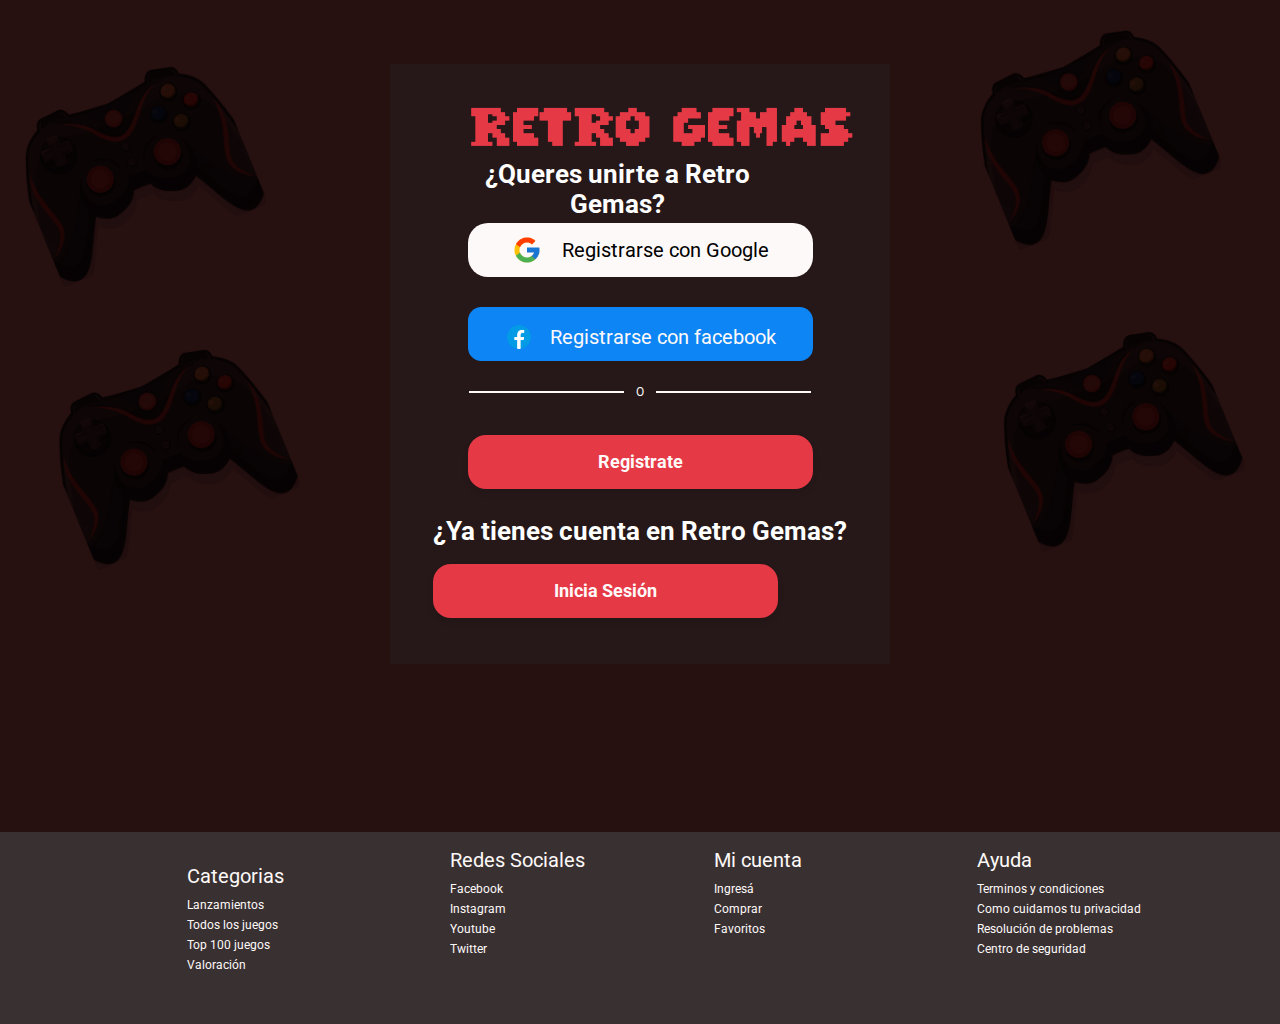
==== commit 9a875ea1: "arranco a acomodar TP2" ====
--- a/TP2/index.html
+++ b/TP2/index.html
@@ -4,7 +4,7 @@
     <meta charset="UTF-8">
     <meta name="viewport" content="width=device-width, initial-scale=1.0">
     <title>Ingresá</title>
-    <link rel="stylesheet" href="css/style.css">
+    <link rel="stylesheet" href="css/index.css">
 </head>
 
 <body>
--- a/TP2/css/index.css
+++ b/TP2/css/index.css
@@ -0,0 +1,339 @@
+@import url('https://fonts.googleapis.com/css2?family=Poppins:wght@100;400&family=Roboto:wght@100;400&display=swap');
+
+@import url('https://fonts.googleapis.com/css2?family=Poppins:wght@100;400&family=Roboto:wght@100&display=swap');
+* {
+    box-sizing: border-box;
+    padding: 0;
+    margin: 0;
+    font-family: 'Roboto', sans-serif;
+}
+body {
+    display: flex;
+    flex-direction: column;
+    width: 100%;  
+}
+:root {
+    /* seccion colores */
+    --acento-luz: #E63946;
+    --acento: #A12831;
+    --acento-oscuro: #271010;
+    --prim: #271010;
+    --prim-luz1: #261818;
+    --prim-luz2: #393131;
+    --prim-luz3: #0D85F5;
+    --prim-sombra1: #FEF9F9;
+    --prim-sombra2:  #374957;
+    --prim-sombra3: #746464;
+    --blanco: #FEF9F9;
+    --blanco-oscuro: #E5F4FF;
+    --negro: #23282B;
+    --especial: #34D919; 
+    --acentonuevo: #6700dd;
+    --error: #f50606;
+}
+.register{
+    background-image: url(../asset/images/fondo.png);
+    background-size:cover;
+    background-position: center;
+    width: auto;
+    height: 832px;
+    display: flex;
+    padding-top: 5%;
+    flex-direction: column;
+    align-items: center;
+    justify-content: start;
+    border: 2px;
+}
+.register-container{
+    width: 500px;
+    height: 600px; 
+    display: flex;
+    background-color:#261818;
+    flex-direction: column;
+    align-items:flex-end;
+    justify-content: center;
+    align-items: center;
+}
+.retrogema-logo{
+    display: flex;
+    flex-direction: column;
+    width: 450px;
+    justify-content:center;
+    padding-left:32px;
+    padding-bottom: 30px;   
+}
+.button-register-container {
+    display: flex;
+    flex-direction: column;
+}
+.tituloRegister {
+    width: 299px;
+    height: 24px;
+    display: flex;
+    font-family: Roboto;
+    align-items: center;
+    margin-bottom: 0em;
+    padding-bottom: 2px;
+}
+.login{
+    display: inline-block;
+    text-align: center;
+    font-size: 13px;
+    font-family: Roboto;
+    padding-bottom: 0.4em;
+    align-items: center;
+    text-justify: center;
+    padding-bottom: 5%;
+}
+.textoblanco{
+    color: white;
+    padding-bottom: 2%;
+}
+.btn-google-face, .btn-registrate-inisesion {
+    display: flex;
+    width: 100%;
+    justify-content: space-evenly;
+    flex-direction: column;
+    align-items: center;
+    padding-top: 10px;
+}
+.btn-google-container button a{
+    color: black;
+}
+.btn-google-container button {
+    width: 345px;
+    height: 54px;
+    background-color: var(--blanco);
+    border-radius: 1em;
+    border: 0;
+    display: flex;
+    align-items: center;
+    justify-content: center;
+    font-family: Roboto;
+    font-size: 2rem;
+    font-style: normal;
+    font-weight: 400;
+    line-height: normal;
+    margin-bottom: 1.5em;
+    font-size: 20px;
+    transition: background-color 0.3s ease, box-shadow 0.3s ease, transform 0.2s ease;
+}
+.btn-google-container button:hover {
+    background-color: #e0e0e0; /* Gris más intenso para destacar el hover */
+    box-shadow: 0 6px 12px rgba(0, 0, 0, 0.3); /* Sombra más grande y definida */
+    transform: scale(1.02); /* Un ligero aumento de tamaño */
+    cursor: pointer;
+}
+.btn-google-container img {
+    margin-right: 0.5em;
+}
+.btn-registrate-container button {
+    width: 345px;
+    height: 54px;
+    background-color:#E63946;
+    border-radius: 1em;
+    border: 0;
+    display: flex;
+    align-items: center;
+    justify-content: center;
+    font-family: Roboto;
+    font-style: normal;
+    line-height: normal;
+    margin-bottom: 1.5em;
+    color: #000;
+}
+.btn-google-container button {
+    width: 345px;
+    height: 54px;
+    background-color: var(--blanco);
+    border-radius: 1em;
+    border: 0;
+    display: flex;
+    align-items: center;
+    justify-content: center;
+    font-family: Roboto;
+    font-size: 2 rem;
+    font-style: normal;
+    font-weight: 400;
+    line-height: normal;
+    margin-bottom: 1.5em;
+    font-size: 20px;
+}
+.btn-google-container button a{
+    color: black;
+    text-decoration: none;
+}
+button {
+    cursor: pointer;
+}
+.btn-facebook-container img {
+    margin-right: 0.5em;
+}
+.facebook{
+    size: 20px;
+}
+.btn-facebook-container button {
+    background-color: #0D85F5;
+    border: 0;
+    border-radius: 1em;
+    display: flex;
+    justify-content: center;
+    align-items: center;
+    font-family: Roboto;
+    padding-top: 2%;
+    width: 345px;
+    height: 54px;
+    transition: background-color 0.3s ease, box-shadow 0.3s ease, transform 0.2s ease;
+}
+.btn-facebook-container button:hover {
+    background-color: #005BBB; /* Cambia a un azul más oscuro */
+    box-shadow: 0 6px 12px rgba(0, 0, 0, 0.3); /* Sombra más grande */
+    transform: scale(1.02); /* Agranda ligeramente el botón */
+    cursor: pointer;
+}
+.btn-facebook-container button a {
+    text-decoration: none;
+    color: var(--blanco);
+    font-size: 20px;
+}
+.lineaBtnGoogleFace {
+    display: flex;
+    width: 100%;
+    align-items: center;
+    justify-content: center;
+    margin: 1em 0;
+    margin-top: 1.5em;
+}
+.lineaBtnGoogleFace p{
+    display: inline;
+    color: var(--blanco);
+    font-size: 0.75em;
+    margin: 0 1em;
+}
+.linea2 {
+    width: 155px;
+    height: 1.94px;
+    background-color: var(--blanco);     
+}
+.btn-registrate-container button, .btn-inisesion-container button {
+    width: 345px;
+    height: 54px;
+    background-color: #E63946;
+    border-radius: 1em;
+    border: 0;
+    display: flex;
+    align-items: center;
+    justify-content: center;
+    margin-top: 10px;
+    color: var(--blanco);
+    font-size: 18px;
+    font-weight: bold;
+    transition: all 0.3s ease; /* Transición suave para todos los cambios */
+    box-shadow: 0 4px 6px rgba(0, 0, 0, 0.1); /* Sombra suave por defecto */
+    cursor: pointer;
+}
+.btn-inisesion-container button:hover, .btn-registrate-container button:hover {
+    background-color: #D62839; /* Cambia a un rojo un poco más oscuro */
+    color: #FFFBEA; /* Cambia el color del texto ligeramente */
+    transform: scale(1.05); /* Aumenta el tamaño ligeramente al hacer hover */
+    box-shadow: 0 8px 12px rgba(0, 0, 0, 0.2); /* Aumenta la sombra */
+}
+.btn-inisesion-container a, .btn-registrate-container button a {
+    color: var(--blanco);
+    text-decoration: none;
+}
+.imgIconos {
+    padding-right: 10px;
+    height: 30px;
+    width: 40px;
+}
+/*FOOTER*/
+.footerhome{
+    display: flex;
+    flex-direction: column;
+    height: auto;
+    background-color: rgba(57, 49, 49, 1);
+    width: auto;
+}
+.footerhome button {
+    text-align: left;
+    display: flex;
+    align-items: center;
+    border: 0;
+    width: auto;
+    background-color: rgba(57, 49, 49, 1);;
+    color: var(--blanco);
+    cursor: pointer;
+}
+.footerhome{
+    padding-left: 5%;
+}
+.footerhome div ul.show {
+    display: block;
+    color: var(--blanco);
+    font-size: 8px;
+    margin-left: 1.5em;
+    list-style: none;
+}
+.footerhome div ul li:hover {
+    color: var(--prim);
+}
+.footerhome div ul li {
+    margin-bottom: 0.5em;
+    color: var(--blanco);
+}
+.footerhome{   
+    display: flex;
+    flex-direction: row;
+    height: 12em;
+}
+.footerhome button {
+    display: flex;
+    align-items: center;
+    border: 0;
+    width: 7em;
+    margin-left: 0;
+    color: var(--blanco);
+    cursor: pointer;
+    font-size: 1.25rem;
+    font-style: normal;
+    font-weight: 400;
+    line-height: normal;
+    cursor: default;
+    margin-bottom: 0.5em;
+}
+.footerhome button img {
+    display: none;
+}
+.footerhome .footerulhidden {
+    display: flex;
+}
+.footerhome {
+    width: 100%;
+    justify-content: space-evenly;
+}
+.footerulhidden {
+    flex-direction: column;
+    list-style: none;
+    text-align: left;
+}
+.footerhome div {
+    text-align: left;
+    margin-top: 1em;
+}
+.footerhome ul li {
+    font-family: Roboto;
+    font-size: 0.75rem;
+    font-style: normal;
+    font-weight: 400;
+    line-height: normal;
+    margin-bottom: 0.5em;
+}
+.footerhome ul {
+    margin-right: 1em;
+}
+.footerhome div ul.show {
+   margin: 0;
+}
+
+
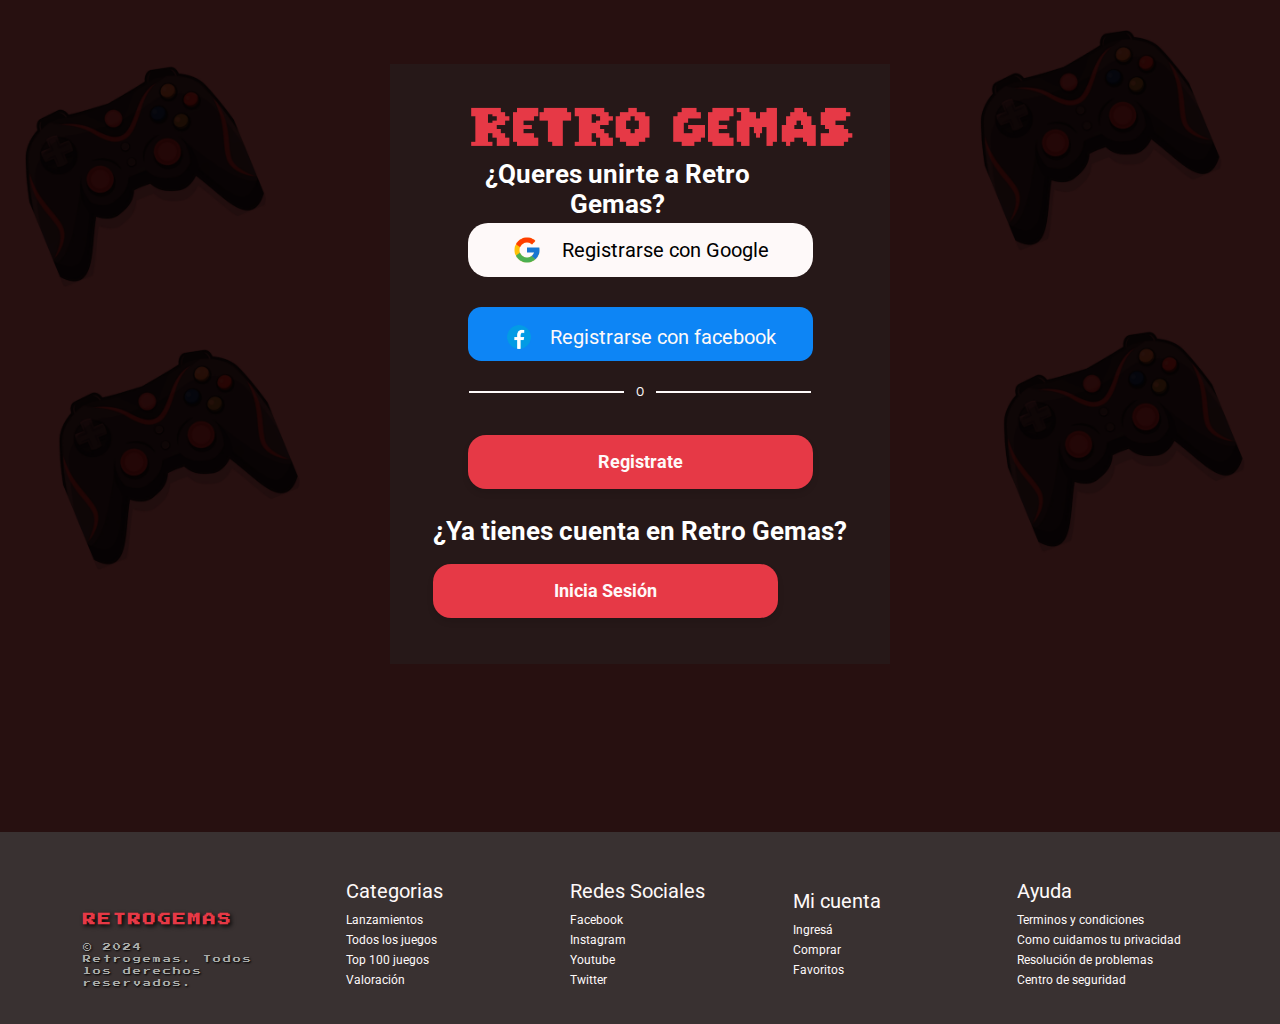
==== commit 17e6ece7: "modifico footer" ====
--- a/TP2/index.html
+++ b/TP2/index.html
@@ -57,7 +57,11 @@
     </section>
 
     <footer class="footerhome">
-        <div>
+        <div class="footer-logo">
+            <h1 class="logo-retrogemas">Retrogemas</h1>
+            <p class="footer-copyright">&copy; 2024 Retrogemas. Todos los derechos reservados.</p>
+        </div>
+        
             <div class="btnfooter">
                 <button type="button">Categorias<img src="imgs/iconos/desplegablehaciaabajo.png"
                         id="footer-btn"></button>
@@ -69,7 +73,7 @@
                 </ul>
             </div>
 
-        </div>
+      
 
         <div>
             <button type="button">Redes Sociales <img src="imgs/iconos/desplegablehaciaabajo.png"
--- a/TP2/css/index.css
+++ b/TP2/css/index.css
@@ -1,5 +1,5 @@
 @import url('https://fonts.googleapis.com/css2?family=Poppins:wght@100;400&family=Roboto:wght@100;400&display=swap');
-
+@import url('https://fonts.googleapis.com/css2?family=Press+Start+2P&display=swap');
 @import url('https://fonts.googleapis.com/css2?family=Poppins:wght@100;400&family=Roboto:wght@100&display=swap');
 * {
     box-sizing: border-box;
@@ -247,14 +247,17 @@
     height: 30px;
     width: 40px;
 }
-/*FOOTER*/
+/*footer*/
 .footerhome{
     display: flex;
-    flex-direction: column;
-    height: auto;
+    flex-direction: row;
+    height: 12em;
     background-color: rgba(57, 49, 49, 1);
     width: auto;
-}
+    justify-content: space-evenly;
+    align-items: center;
+}
+
 .footerhome button {
     text-align: left;
     display: flex;
@@ -265,9 +268,7 @@
     color: var(--blanco);
     cursor: pointer;
 }
-.footerhome{
-    padding-left: 5%;
-}
+
 .footerhome div ul.show {
     display: block;
     color: var(--blanco);
@@ -282,11 +283,7 @@
     margin-bottom: 0.5em;
     color: var(--blanco);
 }
-.footerhome{   
-    display: flex;
-    flex-direction: row;
-    height: 12em;
-}
+
 .footerhome button {
     display: flex;
     align-items: center;
@@ -308,10 +305,7 @@
 .footerhome .footerulhidden {
     display: flex;
 }
-.footerhome {
-    width: 100%;
-    justify-content: space-evenly;
-}
+
 .footerulhidden {
     flex-direction: column;
     list-style: none;
@@ -335,5 +329,33 @@
 .footerhome div ul.show {
    margin: 0;
 }
-
-
+.footer-logo {
+    display: flex; /* Permite el uso de flexbox */
+    flex-direction: column; /* Coloca los elementos (logo y copyright) en columna */
+    width: 14%;
+    padding-top: 30px;
+}
+
+.logo-retrogemas {
+    font-family: 'Press Start 2P', cursive;
+    font-size: 0.8rem; /* Tamaño más pequeño del logo */
+    color: var(--acento-luz);
+    text-transform: uppercase;
+    text-shadow: 2px 2px 4px #000;
+    letter-spacing: 2px;
+    margin-bottom: 0.5em; /* Espacio entre el logo y el texto de copyright */
+}
+
+.footer-copyright {
+    font-family: 'Press Start 2P', cursive;
+    margin-top: 8px;
+    font-size: 0.5rem; /* Tamaño más pequeño para el texto de copyright */
+    color: #aaa;
+    text-shadow: 1px 1px 2px #000;
+    letter-spacing: 2px; /* Ajusta la separación entre las letras */
+    line-height: 1.5;
+    
+}
+
+
+
